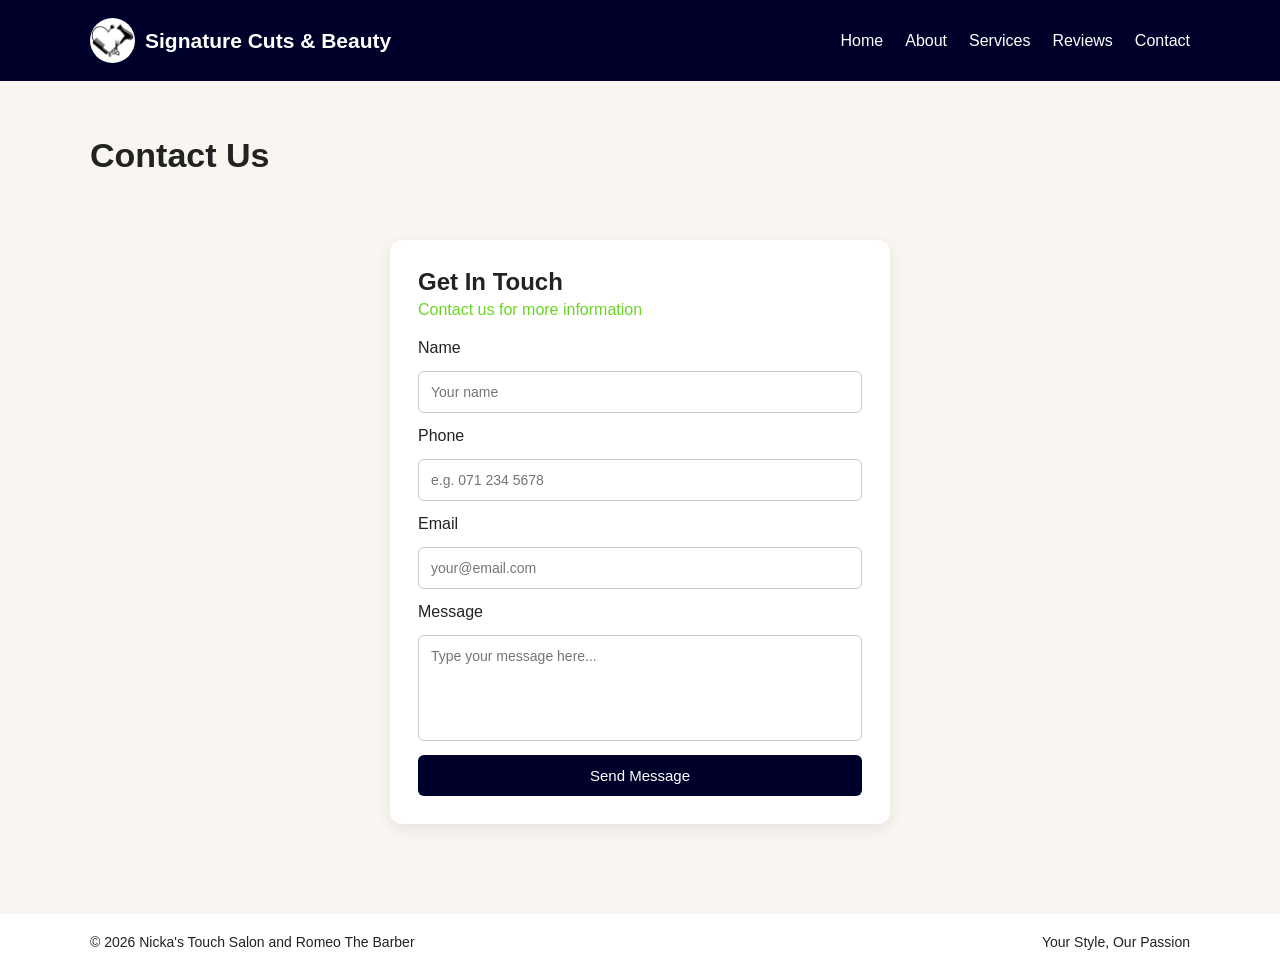
==== contact.html @ 46131dfd "First upload" ====
<!DOCTYPE html>
<html lang="en">

<head>
<meta charset="UTF-8">
<meta name="viewport" content="width=device-width, initial-scale=1.0">

<title>Contact | Signature Cuts & Beauty</title>

<style>

/* ===== GLOBAL RESET ===== */
/* Removes default spacing and ensures consistent box sizing */
*{
    margin:0;
    padding:0;
    box-sizing:border-box;
    font-family: Arial, sans-serif;
}

/* Base page styling */
body{
    background:#F9F6F1;
    color:#222;
}

/* Main content wrapper (centers content and limits width) */
.container{
    width:90%;
    max-width:1100px;
    margin:auto;
}

/* ===== HEADER / NAVBAR ===== */
header{
    background:#00012A;
}

.navbar{
    display:flex;
    justify-content:space-between;
    align-items:center;
    padding:18px 0;
}

/* Logo styling (image + text) */
.logo{
    display:flex;
    align-items:center;
    gap:10px;
    color:#fff;
    text-decoration:none;
    font-size:21px;
    font-weight:bold;
}

.logo img{
    width:45px;
    height:45px;
    border-radius:50%;
}

/* Navigation menu */
nav ul{
    display:flex;
    list-style:none;
}

nav ul li{
    margin-left:22px;
}

nav ul li a{
    color:#fff;
    text-decoration:none;
}

/* Hover effect for nav links */
nav ul li a:hover{
    color:#6BD425;
}

/* ===== PAGE TITLE ===== */
.sectionFirst{
    padding:55px 0 15px;
}

.sectionFirst h1{
    font-size:34px;
}

/* ===== CONTACT FORM SECTION ===== */
.FormMap{
    padding:50px 0;
    display:flex;
    justify-content:center;
}

/* Form card container */
.form{
    background:#fff;
    padding:28px;
    width:100%;
    max-width:500px;
    border-radius:12px;
    box-shadow:0 5px 15px rgba(0,0,0,0.08);
}

/* Form heading */
.f-head{
    font-size:24px;
    font-weight:bold;
    margin-bottom:5px;
}

/* Subheading text */
.f-para{
    color:#6BD425;
    margin-bottom:20px;
}

/* Form layout */
form{
    display:flex;
    flex-direction:column;
    gap:14px;
}

/* Input fields and textarea */
input, textarea{
    padding:12px;
    border:1px solid #ccc;
    border-radius:6px;
    outline:none;
    font-size:14px;
}

/* Focus state for better UX */
input:focus, textarea:focus{
    border-color:#6BD425;
}

/* Prevent textarea resizing */
textarea{
    resize:none;
}

/* Submit button */
button{
    padding:12px;
    border:none;
    background:#00012A;
    color:#fff;
    font-size:15px;
    border-radius:6px;
    cursor:pointer;
    transition:0.25s;
}

/* Button hover effect */
button:hover{
    background:#6BD425;
}

/* ===== FOOTER ===== */
footer{
    background:#fff;
    padding:20px 0;
    margin-top:40px;
}

/* Footer layout */
footer .container{
    display:flex;
    justify-content:space-between;
    flex-wrap:wrap;
    font-size:14px;
}

/* ===== RESPONSIVE DESIGN ===== */
@media(max-width:600px){
    .navbar{
        flex-direction:column;
        gap:10px;
    }
}

</style>

</head>

<body>

<!-- ===== HEADER ===== -->
<header>
    <div class="container navbar">

        <!-- Logo / Brand -->
        <a href="#" class="logo">
            <img src="./images/comb.jpg" alt="Salon logo">
            Signature Cuts & Beauty
        </a>

        <!-- Navigation Links -->
        <nav>
            <ul>
                <li><a href="home.html">Home</a></li>
                <li><a href="about.html">About</a></li>
                <li><a href="services.html">Services</a></li>
                <li><a href="reviews.html">Reviews</a></li>				
                <li><a href="contact.html">Contact</a></li>
            </ul>
        </nav>

    </div>
</header>

<!-- ===== PAGE TITLE ===== -->
<section class="sectionFirst">
    <div class="container">
        <h1>Contact Us</h1>
    </div>
</section>

<!-- ===== CONTACT FORM ===== -->
<section class="FormMap">
    <div class="form">

        <!-- Form Header -->
        <div class="f-head">Get In Touch</div>
        <div class="f-para">Contact us for more information</div>

        <!-- NOTE: No backend connected yet -->
        <form>

            <!-- Name Field -->
            <label>Name</label>
            <input type="text" placeholder="Your name" required>

            <!-- Phone Field -->
            <label>Phone</label>
            <input type="tel" placeholder="e.g. 071 234 5678" required>

            <!-- Email Field -->
            <label>Email</label>
            <input type="email" placeholder="your@email.com" required>

            <!-- Message Field -->
            <label>Message</label>
            <textarea rows="5" placeholder="Type your message here..."></textarea>

            <!-- Submit Button -->
            <button type="submit">Send Message</button>

        </form>

    </div>
</section>

<!-- ===== FOOTER ===== -->
<footer>
    <div class="container">
        <div>© 2026 Nicka's Touch Salon and Romeo The Barber</div>
        <div>Your Style, Our Passion</div>
    </div>
</footer>

</body>
</html>
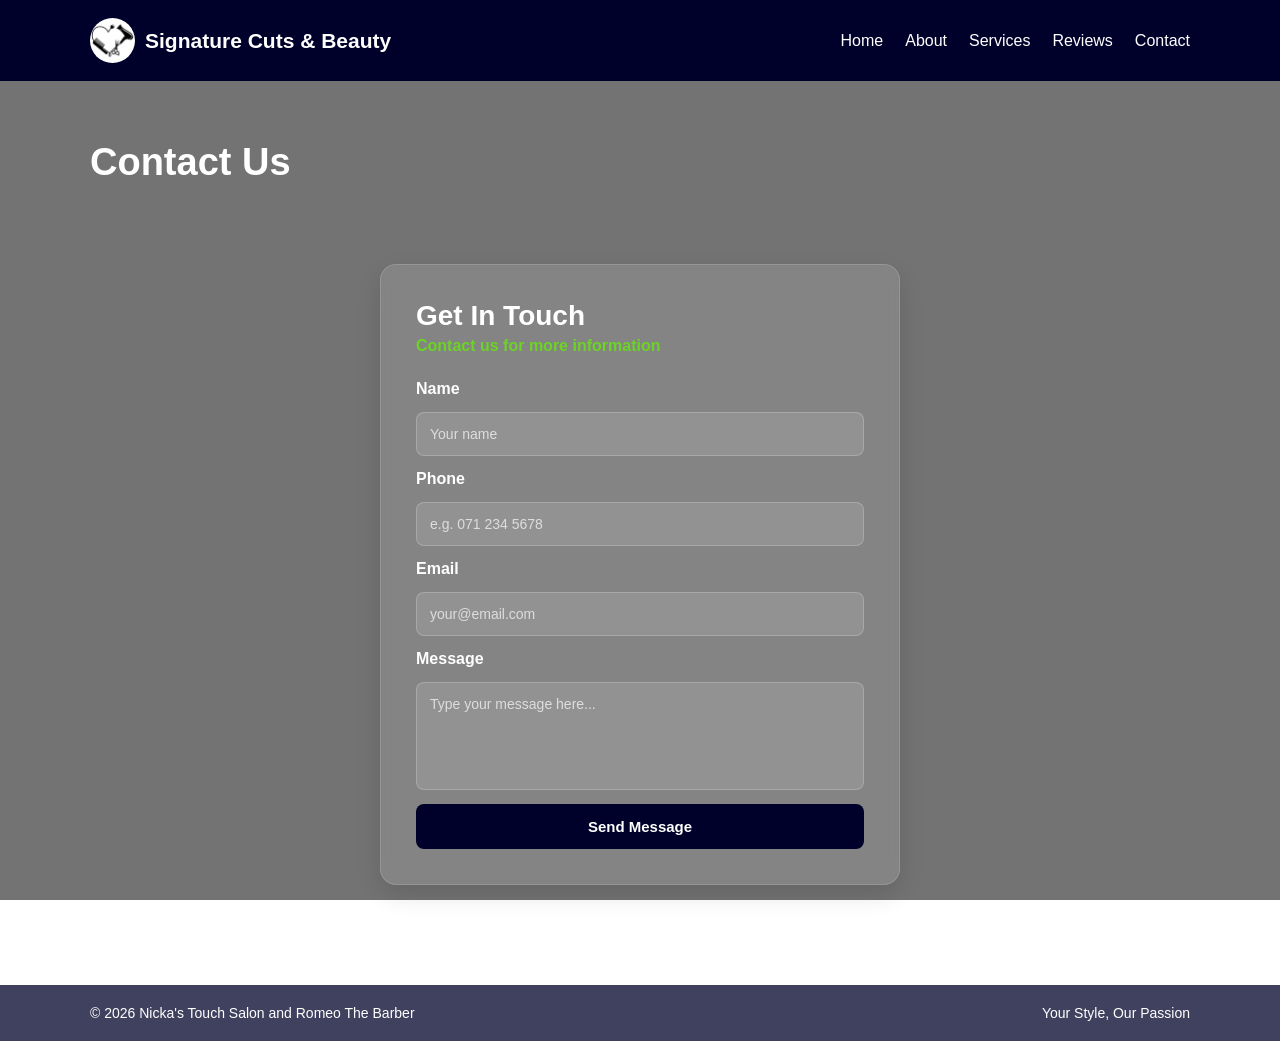
==== commit 41c46e6d: "Completed salon website" ====
--- a/contact.html
+++ b/contact.html
@@ -2,268 +2,141 @@
 <html lang="en">
 
 <head>
-<meta charset="UTF-8">
-<meta name="viewport" content="width=device-width, initial-scale=1.0">
 
-<title>Contact | Signature Cuts & Beauty</title>
+    <!-- Character Encoding -->
+    <meta charset="UTF-8">
 
-<style>
+    <!-- Responsive Viewport -->
+    <meta name="viewport" content="width=device-width, initial-scale=1.0">
 
-/* ===== GLOBAL RESET ===== */
-/* Removes default spacing and ensures consistent box sizing */
-*{
-    margin:0;
-    padding:0;
-    box-sizing:border-box;
-    font-family: Arial, sans-serif;
-}
+    <!-- Contact Page Stylesheet -->
+    <link rel="stylesheet" href="./css/contact.css">
 
-/* Base page styling */
-body{
-    background:#F9F6F1;
-    color:#222;
-}
-
-/* Main content wrapper (centers content and limits width) */
-.container{
-    width:90%;
-    max-width:1100px;
-    margin:auto;
-}
-
-/* ===== HEADER / NAVBAR ===== */
-header{
-    background:#00012A;
-}
-
-.navbar{
-    display:flex;
-    justify-content:space-between;
-    align-items:center;
-    padding:18px 0;
-}
-
-/* Logo styling (image + text) */
-.logo{
-    display:flex;
-    align-items:center;
-    gap:10px;
-    color:#fff;
-    text-decoration:none;
-    font-size:21px;
-    font-weight:bold;
-}
-
-.logo img{
-    width:45px;
-    height:45px;
-    border-radius:50%;
-}
-
-/* Navigation menu */
-nav ul{
-    display:flex;
-    list-style:none;
-}
-
-nav ul li{
-    margin-left:22px;
-}
-
-nav ul li a{
-    color:#fff;
-    text-decoration:none;
-}
-
-/* Hover effect for nav links */
-nav ul li a:hover{
-    color:#6BD425;
-}
-
-/* ===== PAGE TITLE ===== */
-.sectionFirst{
-    padding:55px 0 15px;
-}
-
-.sectionFirst h1{
-    font-size:34px;
-}
-
-/* ===== CONTACT FORM SECTION ===== */
-.FormMap{
-    padding:50px 0;
-    display:flex;
-    justify-content:center;
-}
-
-/* Form card container */
-.form{
-    background:#fff;
-    padding:28px;
-    width:100%;
-    max-width:500px;
-    border-radius:12px;
-    box-shadow:0 5px 15px rgba(0,0,0,0.08);
-}
-
-/* Form heading */
-.f-head{
-    font-size:24px;
-    font-weight:bold;
-    margin-bottom:5px;
-}
-
-/* Subheading text */
-.f-para{
-    color:#6BD425;
-    margin-bottom:20px;
-}
-
-/* Form layout */
-form{
-    display:flex;
-    flex-direction:column;
-    gap:14px;
-}
-
-/* Input fields and textarea */
-input, textarea{
-    padding:12px;
-    border:1px solid #ccc;
-    border-radius:6px;
-    outline:none;
-    font-size:14px;
-}
-
-/* Focus state for better UX */
-input:focus, textarea:focus{
-    border-color:#6BD425;
-}
-
-/* Prevent textarea resizing */
-textarea{
-    resize:none;
-}
-
-/* Submit button */
-button{
-    padding:12px;
-    border:none;
-    background:#00012A;
-    color:#fff;
-    font-size:15px;
-    border-radius:6px;
-    cursor:pointer;
-    transition:0.25s;
-}
-
-/* Button hover effect */
-button:hover{
-    background:#6BD425;
-}
-
-/* ===== FOOTER ===== */
-footer{
-    background:#fff;
-    padding:20px 0;
-    margin-top:40px;
-}
-
-/* Footer layout */
-footer .container{
-    display:flex;
-    justify-content:space-between;
-    flex-wrap:wrap;
-    font-size:14px;
-}
-
-/* ===== RESPONSIVE DESIGN ===== */
-@media(max-width:600px){
-    .navbar{
-        flex-direction:column;
-        gap:10px;
-    }
-}
-
-</style>
+    <!-- Page Title -->
+    <title>Contact | Signature Cuts & Beauty</title>
 
 </head>
 
 <body>
 
-<!-- ===== HEADER ===== -->
-<header>
-    <div class="container navbar">
+    <!-- ================= LIVE VIDEO BACKGROUND ================= -->
 
-        <!-- Logo / Brand -->
-        <a href="#" class="logo">
-            <img src="./images/comb.jpg" alt="Salon logo">
-            Signature Cuts & Beauty
-        </a>
+    <!-- Background Video -->
+    <video autoplay muted loop playsinline class="page-video">
+        <source src="./live background/wallpaper.mp4" type="video/mp4">
+    </video>
 
-        <!-- Navigation Links -->
-        <nav>
-            <ul>
-                <li><a href="home.html">Home</a></li>
-                <li><a href="about.html">About</a></li>
-                <li><a href="services.html">Services</a></li>
-                <li><a href="reviews.html">Reviews</a></li>				
-                <li><a href="contact.html">Contact</a></li>
-            </ul>
-        </nav>
+    <!-- Dark Overlay for Better Readability -->
+    <div class="page-overlay"></div>
 
-    </div>
-</header>
+    <!-- ================= HEADER / NAVIGATION ================= -->
 
-<!-- ===== PAGE TITLE ===== -->
-<section class="sectionFirst">
-    <div class="container">
-        <h1>Contact Us</h1>
-    </div>
-</section>
+    <header>
 
-<!-- ===== CONTACT FORM ===== -->
-<section class="FormMap">
-    <div class="form">
+        <div class="container navbar">
 
-        <!-- Form Header -->
-        <div class="f-head">Get In Touch</div>
-        <div class="f-para">Contact us for more information</div>
+            <!-- Logo and Business Name -->
+            <a href="home.html" class="logo">
+                <img src="./images/comb.jpg" alt="Salon Logo">
+                Signature Cuts & Beauty
+            </a>
 
-        <!-- NOTE: No backend connected yet -->
-        <form>
+            <!-- Navigation Menu -->
+            <nav>
+                <ul>
+                    <li><a href="home.html">Home</a></li>
+                    <li><a href="about.html">About</a></li>
+                    <li><a href="services.html">Services</a></li>
+                    <li><a href="reviews.html">Reviews</a></li>
+                    <li><a href="contact.html">Contact</a></li>
+                </ul>
+            </nav>
 
-            <!-- Name Field -->
-            <label>Name</label>
-            <input type="text" placeholder="Your name" required>
+        </div>
 
-            <!-- Phone Field -->
-            <label>Phone</label>
-            <input type="tel" placeholder="e.g. 071 234 5678" required>
+    </header>
 
-            <!-- Email Field -->
-            <label>Email</label>
-            <input type="email" placeholder="your@email.com" required>
+    <!-- ================= PAGE TITLE SECTION ================= -->
 
-            <!-- Message Field -->
-            <label>Message</label>
-            <textarea rows="5" placeholder="Type your message here..."></textarea>
+    <section class="sectionFirst">
 
-            <!-- Submit Button -->
-            <button type="submit">Send Message</button>
+        <div class="container">
 
-        </form>
+            <!-- Main Contact Page Heading -->
+            <h1>Contact Us</h1>
 
-    </div>
-</section>
+        </div>
 
-<!-- ===== FOOTER ===== -->
-<footer>
-    <div class="container">
-        <div>© 2026 Nicka's Touch Salon and Romeo The Barber</div>
-        <div>Your Style, Our Passion</div>
-    </div>
-</footer>
+    </section>
+
+    <!-- ================= CONTACT FORM SECTION ================= -->
+
+    <section class="FormMap">
+
+        <!-- Contact Form Container -->
+        <div class="form">
+
+            <!-- Form Heading -->
+            <div class="f-head">
+                Get In Touch
+            </div>
+
+            <!-- Form Subheading -->
+            <div class="f-para">
+                Contact us for more information
+            </div>
+
+            <!-- Contact Form -->
+            <!-- Note: Form is currently frontend only and not connected to a database or email service -->
+            <form>
+
+                <!-- Customer Name Input -->
+                <label>Name</label>
+                <input type="text" placeholder="Your name" required>
+
+                <!-- Customer Phone Number Input -->
+                <label>Phone</label>
+                <input type="tel" placeholder="e.g. 071 234 5678" required>
+
+                <!-- Customer Email Input -->
+                <label>Email</label>
+                <input type="email" placeholder="your@email.com" required>
+
+                <!-- Customer Message Input -->
+                <label>Message</label>
+                <textarea rows="5" placeholder="Type your message here..."></textarea>
+
+                <!-- Submit Button -->
+                <button type="submit">
+                    Send Message
+                </button>
+
+            </form>
+
+        </div>
+
+    </section>
+
+    <!-- ================= FOOTER SECTION ================= -->
+
+    <footer>
+
+        <div class="container">
+
+            <!-- Copyright Information -->
+            <div>
+                © 2026 Nicka's Touch Salon and Romeo The Barber
+            </div>
+
+            <!-- Business Slogan -->
+            <div>
+                Your Style, Our Passion
+            </div>
+
+        </div>
+
+    </footer>
 
 </body>
-</html>
+
+</html>
--- a/css/contact.css
+++ b/css/contact.css
@@ -0,0 +1,285 @@
+
+/* ===== GLOBAL RESET ===== */
+*{
+    margin:0;
+    padding:0;
+    box-sizing:border-box;
+    font-family:Arial, sans-serif;
+}
+
+body{
+    background:#F9F6F1;
+    color:#222;
+}
+
+.container{
+    width:90%;
+    max-width:1100px;
+    margin:auto;
+}
+
+/* ===== HEADER / NAVBAR ===== */
+header{
+    background:#00012A;
+}
+
+.navbar{
+    display:flex;
+    justify-content:space-between;
+    align-items:center;
+    padding:18px 0;
+}
+
+.logo{
+    display:flex;
+    align-items:center;
+    gap:10px;
+    color:#fff;
+    text-decoration:none;
+    font-size:21px;
+    font-weight:bold;
+}
+
+.logo img{
+    width:45px;
+    height:45px;
+    border-radius:50%;
+}
+
+/* FIXED NAV */
+nav ul{
+    display:flex;
+    list-style:none;
+    gap:22px;
+}
+
+nav ul li{
+    margin-left:0;
+}
+
+nav ul li a{
+    color:#fff;
+    text-decoration:none;
+    font-weight:500;
+    position:relative;
+    transition:0.3s;
+}
+
+nav ul li a::after{
+    content:"";
+    position:absolute;
+    left:0;
+    bottom:-6px;
+    width:0;
+    height:2px;
+    background:#6BD425;
+    transition:0.3s ease;
+}
+
+nav ul li a:hover{
+    color:#6BD425;
+}
+
+nav ul li a:hover::after{
+    width:100%;
+}
+
+/* ===== PAGE TITLE ===== */
+.sectionFirst{
+    padding:60px 0 20px;
+}
+
+.sectionFirst h1{
+    font-size:38px;
+    color:#00012A;
+}
+
+/* ===== CONTACT FORM SECTION ===== */
+.FormMap{
+    padding:60px 20px;
+    display:flex;
+    justify-content:center;
+}
+
+.form{
+    background:#fff;
+    padding:35px;
+    width:100%;
+    max-width:520px;
+    border-radius:16px;
+    box-shadow:0 10px 25px rgba(0,0,0,0.12);
+}
+
+.f-head{
+    font-size:28px;
+    font-weight:bold;
+    margin-bottom:5px;
+    color:#00012A;
+}
+
+.f-para{
+    color:#6BD425;
+    margin-bottom:25px;
+    font-weight:bold;
+}
+
+form{
+    display:flex;
+    flex-direction:column;
+    gap:14px;
+}
+
+label{
+    font-weight:bold;
+    color:#00012A;
+}
+
+input,
+textarea{
+    padding:13px;
+    border:1px solid #ccc;
+    border-radius:8px;
+    outline:none;
+    font-size:14px;
+    transition:0.3s;
+}
+
+input:focus,
+textarea:focus{
+    border-color:#6BD425;
+    box-shadow:0 0 8px rgba(107,212,37,0.35);
+}
+
+textarea{
+    resize:none;
+}
+
+button{
+    padding:14px;
+    border:none;
+    background:#00012A;
+    color:#fff;
+    font-size:15px;
+    font-weight:bold;
+    border-radius:8px;
+    cursor:pointer;
+    transition:0.3s;
+}
+
+button:hover{
+    background:#6BD425;
+    color:#000;
+    transform:translateY(-2px);
+}
+
+/* ===== FOOTER ===== */
+footer{
+    background:#fff;
+    padding:20px 0;
+    margin-top:40px;
+}
+
+footer .container{
+    display:flex;
+    justify-content:space-between;
+    flex-wrap:wrap;
+    gap:10px;
+    font-size:14px;
+}
+
+/* ===== RESPONSIVE ===== */
+@media(max-width:600px){
+    .navbar{
+        flex-direction:column;
+        gap:12px;
+    }
+
+    nav ul{
+        flex-direction:column;
+        align-items:center;
+        gap:10px;
+    }
+
+    .sectionFirst h1{
+        text-align:center;
+        font-size:30px;
+    }
+
+    .form{
+        padding:25px;
+    }
+
+    footer .container{
+        flex-direction:column;
+        text-align:center;
+    }
+}
+
+
+
+
+/* ===== LIVE VIDEO BACKGROUND ===== */
+
+.page-video{
+    position:fixed;
+    top:0;
+    left:0;
+    width:100%;
+    height:100%;
+    object-fit:cover;
+    z-index:-2;
+}
+
+.page-overlay{
+    position:fixed;
+    top:0;
+    left:0;
+    width:100%;
+    height:100%;
+    background:rgba(0,0,0,0.55);
+    z-index:-1;
+}
+
+/* REMOVE WHITE BACKGROUND */
+body{
+    background:transparent;
+    color:#fff;
+}
+
+/* GLASS EFFECT */
+.form{
+    background:rgba(255,255,255,0.12);
+    backdrop-filter:blur(10px);
+    border:1px solid rgba(255,255,255,0.15);
+}
+
+/* TEXT COLORS */
+.sectionFirst h1,
+.f-head,
+label{
+    color:#fff;
+}
+
+.f-para{
+    color:#6BD425;
+}
+
+/* INPUTS */
+input,
+textarea{
+    background:rgba(255,255,255,0.12);
+    border:1px solid rgba(255,255,255,0.2);
+    color:#fff;
+}
+
+input::placeholder,
+textarea::placeholder{
+    color:#ddd;
+}
+
+/* FOOTER */
+footer{
+    background:rgba(0,1,42,0.75);
+    color:#fff;
+    backdrop-filter:blur(10px);
+}
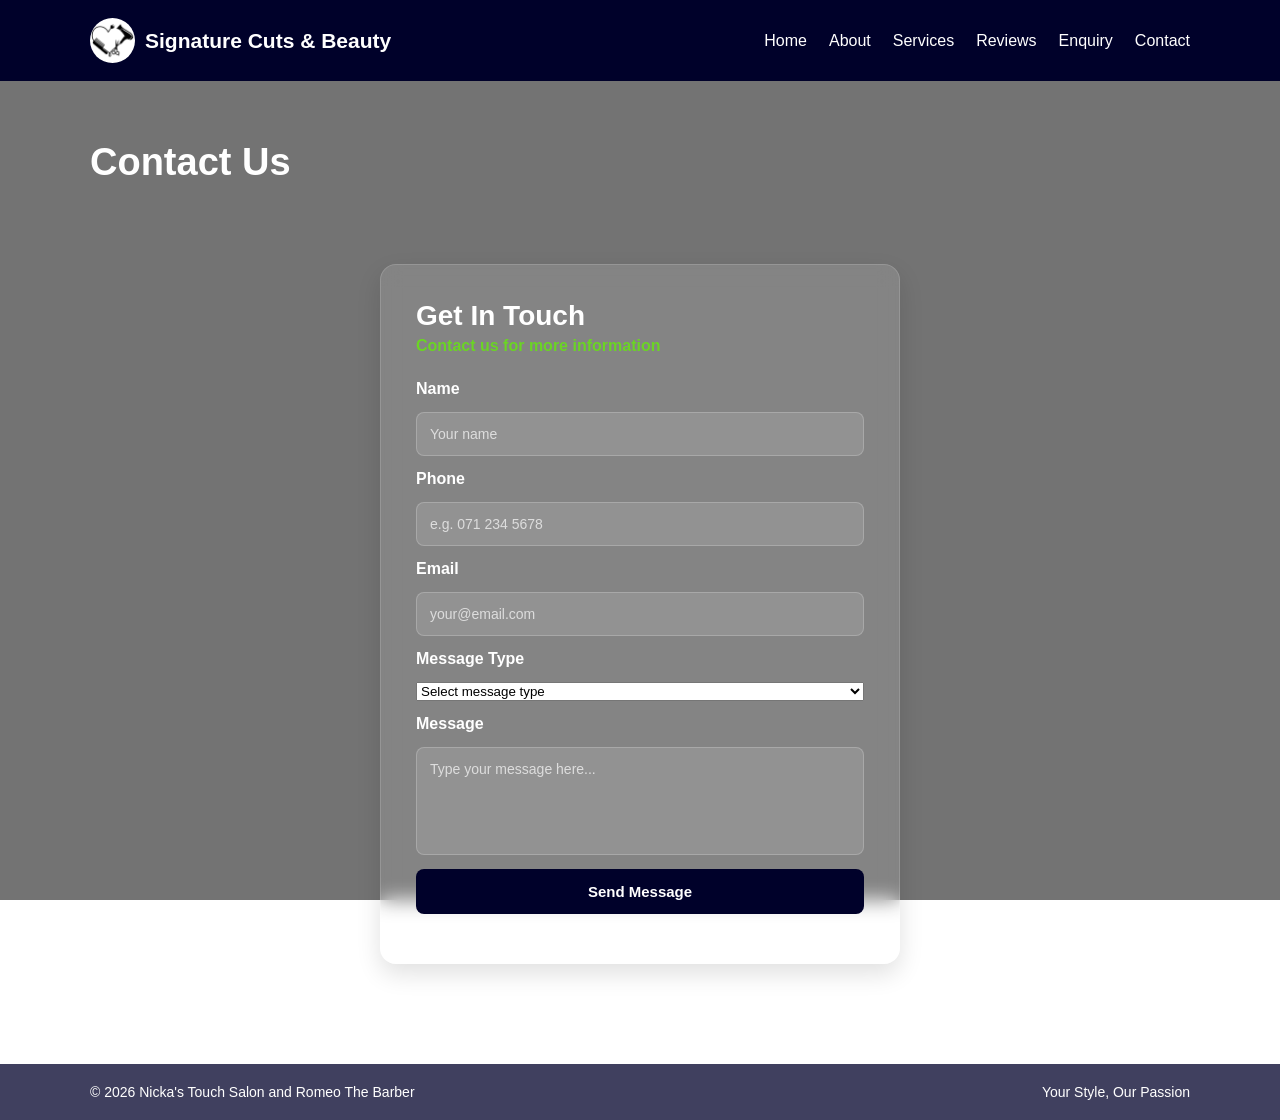
==== commit ce0a08d0: "Added Part 3 updates with JS and enquiry page" ====
--- a/contact.html
+++ b/contact.html
@@ -2,114 +2,94 @@
 <html lang="en">
 
 <head>
-
-    <!-- Character Encoding -->
     <meta charset="UTF-8">
-
-    <!-- Responsive Viewport -->
     <meta name="viewport" content="width=device-width, initial-scale=1.0">
 
-    <!-- Contact Page Stylesheet -->
+    <meta name="description" content="Contact Signature Cuts & Beauty for appointments, enquiries, grooming, braiding and barber services.">
+    <meta name="keywords" content="contact salon, barber booking, braids appointment, Signature Cuts and Beauty">
+    <meta name="author" content="Signature Cuts & Beauty">
+
     <link rel="stylesheet" href="./css/contact.css">
 
-    <!-- Page Title -->
     <title>Contact | Signature Cuts & Beauty</title>
-
 </head>
 
 <body>
 
-    <!-- ================= LIVE VIDEO BACKGROUND ================= -->
-
-    <!-- Background Video -->
     <video autoplay muted loop playsinline class="page-video">
         <source src="./live background/wallpaper.mp4" type="video/mp4">
     </video>
 
-    <!-- Dark Overlay for Better Readability -->
     <div class="page-overlay"></div>
 
-    <!-- ================= HEADER / NAVIGATION ================= -->
-
     <header>
-
         <div class="container navbar">
 
-            <!-- Logo and Business Name -->
             <a href="home.html" class="logo">
-                <img src="./images/comb.jpg" alt="Salon Logo">
+                <img src="./images/comb.jpg" alt="Signature Cuts and Beauty salon logo" loading="lazy">
                 Signature Cuts & Beauty
             </a>
 
-            <!-- Navigation Menu -->
             <nav>
                 <ul>
                     <li><a href="home.html">Home</a></li>
                     <li><a href="about.html">About</a></li>
                     <li><a href="services.html">Services</a></li>
                     <li><a href="reviews.html">Reviews</a></li>
+                    <li><a href="enquiry.html">Enquiry</a></li>
                     <li><a href="contact.html">Contact</a></li>
                 </ul>
             </nav>
 
         </div>
-
     </header>
 
-    <!-- ================= PAGE TITLE SECTION ================= -->
-
     <section class="sectionFirst">
-
         <div class="container">
-
-            <!-- Main Contact Page Heading -->
             <h1>Contact Us</h1>
-
         </div>
-
     </section>
-
-    <!-- ================= CONTACT FORM SECTION ================= -->
 
     <section class="FormMap">
 
-        <!-- Contact Form Container -->
         <div class="form">
 
-            <!-- Form Heading -->
             <div class="f-head">
                 Get In Touch
             </div>
 
-            <!-- Form Subheading -->
             <div class="f-para">
                 Contact us for more information
             </div>
 
-            <!-- Contact Form -->
-            <!-- Note: Form is currently frontend only and not connected to a database or email service -->
-            <form>
+            <form id="contactForm">
 
-                <!-- Customer Name Input -->
                 <label>Name</label>
-                <input type="text" placeholder="Your name" required>
+                <input type="text" id="contactName" placeholder="Your name" required>
 
-                <!-- Customer Phone Number Input -->
                 <label>Phone</label>
-                <input type="tel" placeholder="e.g. 071 234 5678" required>
+                <input type="tel" id="contactPhone" placeholder="e.g. 071 234 5678" required>
 
-                <!-- Customer Email Input -->
                 <label>Email</label>
-                <input type="email" placeholder="your@email.com" required>
+                <input type="email" id="contactEmail" placeholder="your@email.com" required>
 
-                <!-- Customer Message Input -->
+                <label>Message Type</label>
+                <select id="messageType" required>
+                    <option value="">Select message type</option>
+                    <option value="General Enquiry">General Enquiry</option>
+                    <option value="Booking">Booking</option>
+                    <option value="Complaint">Complaint</option>
+                    <option value="Feedback">Feedback</option>
+                </select>
+
                 <label>Message</label>
-                <textarea rows="5" placeholder="Type your message here..."></textarea>
+                <textarea id="contactMessage" rows="5" placeholder="Type your message here..." required></textarea>
 
-                <!-- Submit Button -->
                 <button type="submit">
                     Send Message
                 </button>
+
+                <p id="formMessage"></p>
 
             </form>
 
@@ -117,26 +97,19 @@
 
     </section>
 
-    <!-- ================= FOOTER SECTION ================= -->
-
     <footer>
-
         <div class="container">
-
-            <!-- Copyright Information -->
             <div>
                 © 2026 Nicka's Touch Salon and Romeo The Barber
             </div>
 
-            <!-- Business Slogan -->
             <div>
                 Your Style, Our Passion
             </div>
-
         </div>
-
     </footer>
 
+    <script src="./js/script.js"></script>
+
 </body>
-
 </html>
